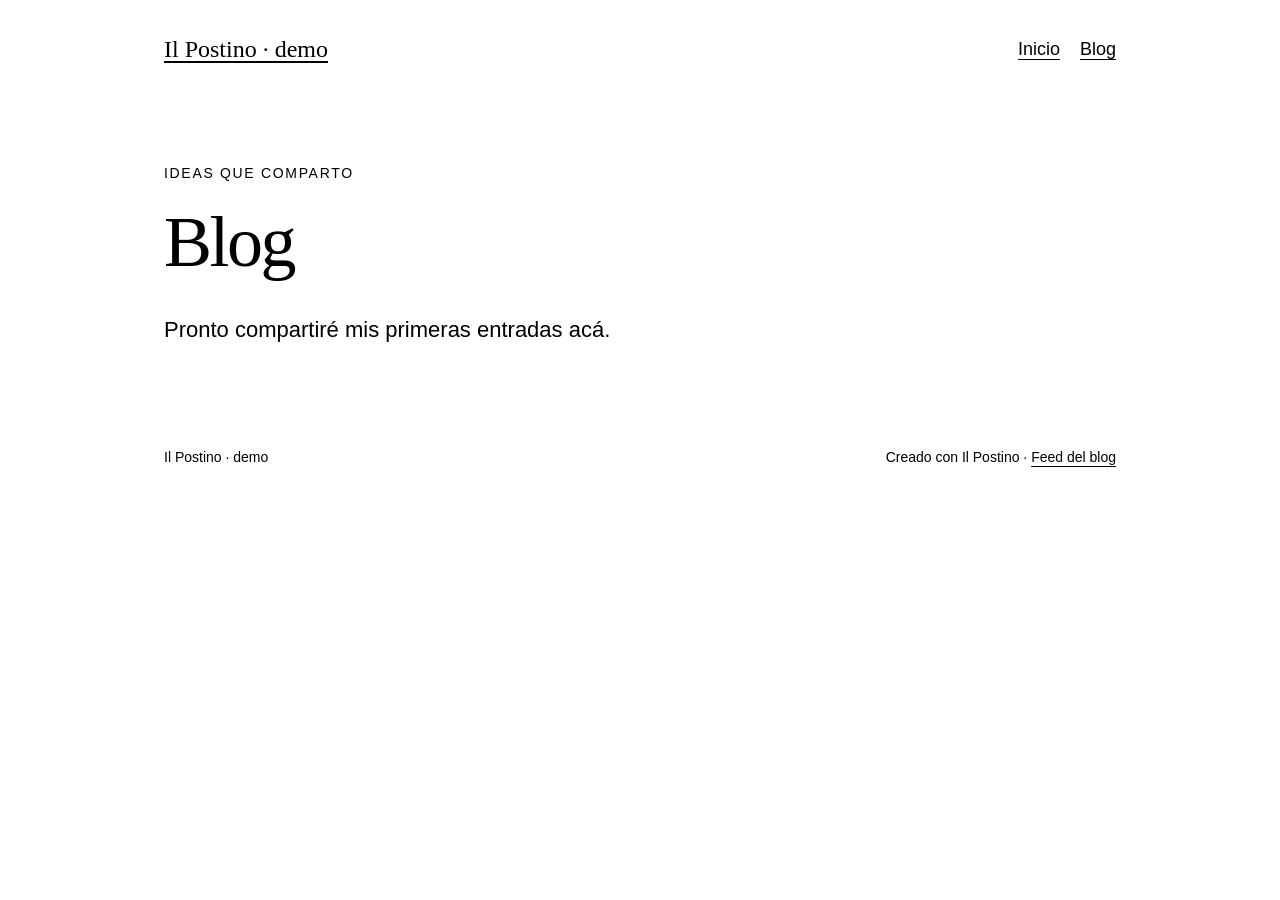
==== blog/index.html @ 6baf3ea8 "Publish website and blog · Il Postino" ====
<!doctype html>
<html lang="es"><head><meta charset="utf-8"><meta name="viewport" content="width=device-width,initial-scale=1">
<title>Blog — Il Postino · demo</title><meta name="description" content="Entradas de Il Postino · demo">
<link rel="canonical" href="https://SairaAsua.github.io/jb-ilpostino-demo/blog/"><link rel="stylesheet" href="../assets/postino.css">
<link rel="alternate" type="application/feed+json" title="Blog" href="../blog/feed.json">
</head><body><a class="skip" href="#contenido">Saltar al contenido</a><div class="wrap">
<header><a class="brand" href="../index.html">Il Postino · demo</a><nav aria-label="Navegación principal"><a href="../index.html">Inicio</a><a href="../blog/">Blog</a></nav></header>
<main id="contenido"><p class="eyebrow">Ideas que comparto</p><h1>Blog</h1><p class="lede">Pronto compartiré mis primeras entradas acá.</p></main><footer><span>Il Postino · demo</span><span>Creado con Il Postino · <a href="../blog/feed.json">Feed del blog</a></span></footer>
</div></body></html>
---- assets/postino.css ----
+:root{--bg:#f7f3ea;--text:#18332f;--accent:#97422c;--muted:#51615a;--line:#c5cec3}
*{box-sizing:border-box}html{font-size:18px}body{margin:0;background:var(--bg);color:var(--text);font-family:Arial,sans-serif;line-height:1.65;overflow-wrap:anywhere}
a{color:var(--accent);text-underline-offset:4px}a:hover{text-decoration-thickness:2px}a:focus-visible{outline:3px solid var(--accent);outline-offset:5px}
.wrap{max-width:1080px;margin:auto;padding:28px clamp(20px,5vw,64px)}header{display:flex;align-items:center;justify-content:space-between;gap:24px;flex-wrap:wrap;border-bottom:1px solid var(--line);padding-bottom:24px}
.brand{font-family:Georgia,serif;font-size:24px;color:var(--text)}nav{display:flex;gap:20px;flex-wrap:wrap}nav a{display:inline-flex;align-items:center;min-height:44px}
main{padding:52px 0}h1,h2,h3{font-family:Georgia,serif;font-weight:normal;line-height:1.15}h1{font-size:clamp(36px,7vw,72px);letter-spacing:-.035em;max-width:850px;margin:16px 0 28px}h2{font-size:32px;margin:0 0 20px}
.eyebrow,.meta,footer{font-size:14px;color:var(--muted)}.eyebrow{text-transform:uppercase;letter-spacing:.12em}.lede{font-size:22px;max-width:720px}.copy{max-width:720px;white-space:pre-wrap}.copy p{white-space:normal}
.button{display:inline-block;padding:12px 24px;background:var(--text);color:var(--bg);border-radius:6px;font-size:18px;margin:16px 0;text-decoration:none}
.section{border-top:1px solid var(--line);margin-top:48px;padding-top:36px}.cards{display:grid;grid-template-columns:repeat(auto-fit,minmax(min(100%,280px),1fr));gap:28px}.card{padding:24px 0;border-top:1px solid var(--line)}.card h2{font-size:28px;margin:12px 0}.card p{margin:16px 0}.card .read{display:inline-block;min-height:44px}
.photo{display:block;width:100%;max-width:720px;height:auto;border-radius:10px;margin:28px 0}.profile{max-width:240px}footer{border-top:1px solid var(--line);padding:24px 0;display:flex;justify-content:space-between;gap:20px;flex-wrap:wrap}
.skip{position:absolute;left:20px;top:-100px;background:var(--bg);padding:12px}.skip:focus{top:10px}ul{padding-left:24px}@media(max-width:480px){main{padding:36px 0}.lede{font-size:20px}header{gap:12px}}
@media(prefers-reduced-motion:reduce){*{scroll-behavior:auto}}
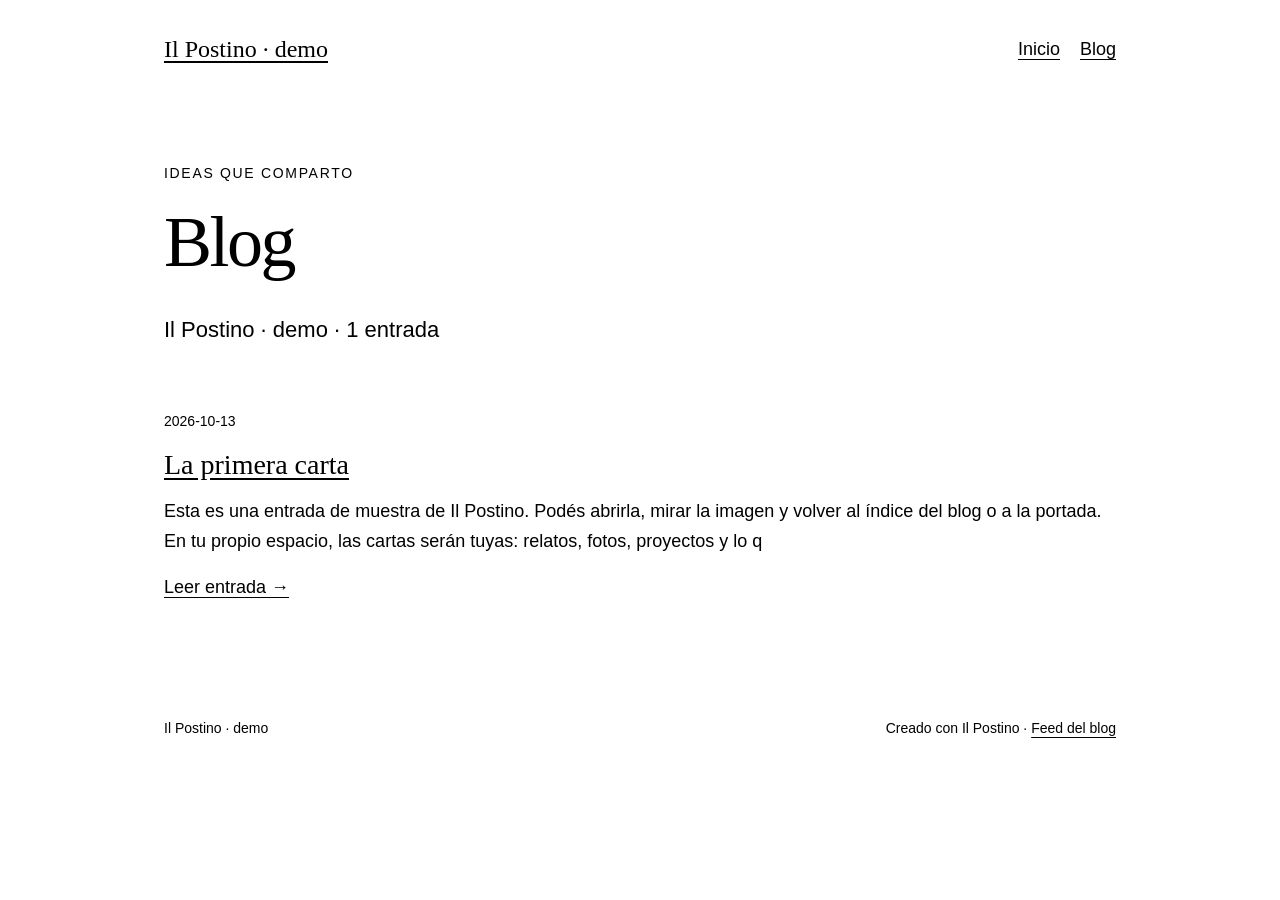
==== commit a780b7b7: "Publish blog entry · Il Postino" ====
--- a/blog/index.html
+++ b/blog/index.html
@@ -1,9 +1,9 @@
 <!doctype html>
 <html lang="es"><head><meta charset="utf-8"><meta name="viewport" content="width=device-width,initial-scale=1">
 <title>Blog — Il Postino · demo</title><meta name="description" content="Entradas de Il Postino · demo">
-<link rel="canonical" href="https://SairaAsua.github.io/jb-ilpostino-demo/blog/"><link rel="stylesheet" href="../assets/postino.css">
+<link rel="canonical" href="https://sairaasua.github.io/jb-ilpostino-demo/blog/"><link rel="stylesheet" href="../assets/postino.css">
 <link rel="alternate" type="application/feed+json" title="Blog" href="../blog/feed.json">
 </head><body><a class="skip" href="#contenido">Saltar al contenido</a><div class="wrap">
 <header><a class="brand" href="../index.html">Il Postino · demo</a><nav aria-label="Navegación principal"><a href="../index.html">Inicio</a><a href="../blog/">Blog</a></nav></header>
-<main id="contenido"><p class="eyebrow">Ideas que comparto</p><h1>Blog</h1><p class="lede">Pronto compartiré mis primeras entradas acá.</p></main><footer><span>Il Postino · demo</span><span>Creado con Il Postino · <a href="../blog/feed.json">Feed del blog</a></span></footer>
+<main id="contenido"><p class="eyebrow">Ideas que comparto</p><h1>Blog</h1><p class="lede">Il Postino · demo · 1 entrada</p><div class="cards"><article class="card"><p class="meta">2026-10-13</p><h2><a href="primera-carta.html">La primera carta</a></h2><p>Esta es una entrada de muestra de Il Postino. Podés abrirla, mirar la imagen y volver al índice del blog o a la portada.  En tu propio espacio, las cartas serán tuyas: relatos, fotos, proyectos y lo q</p><a class="read" href="primera-carta.html">Leer entrada →</a></article></div></main><footer><span>Il Postino · demo</span><span>Creado con Il Postino · <a href="../blog/feed.json">Feed del blog</a></span></footer>
 </div></body></html>
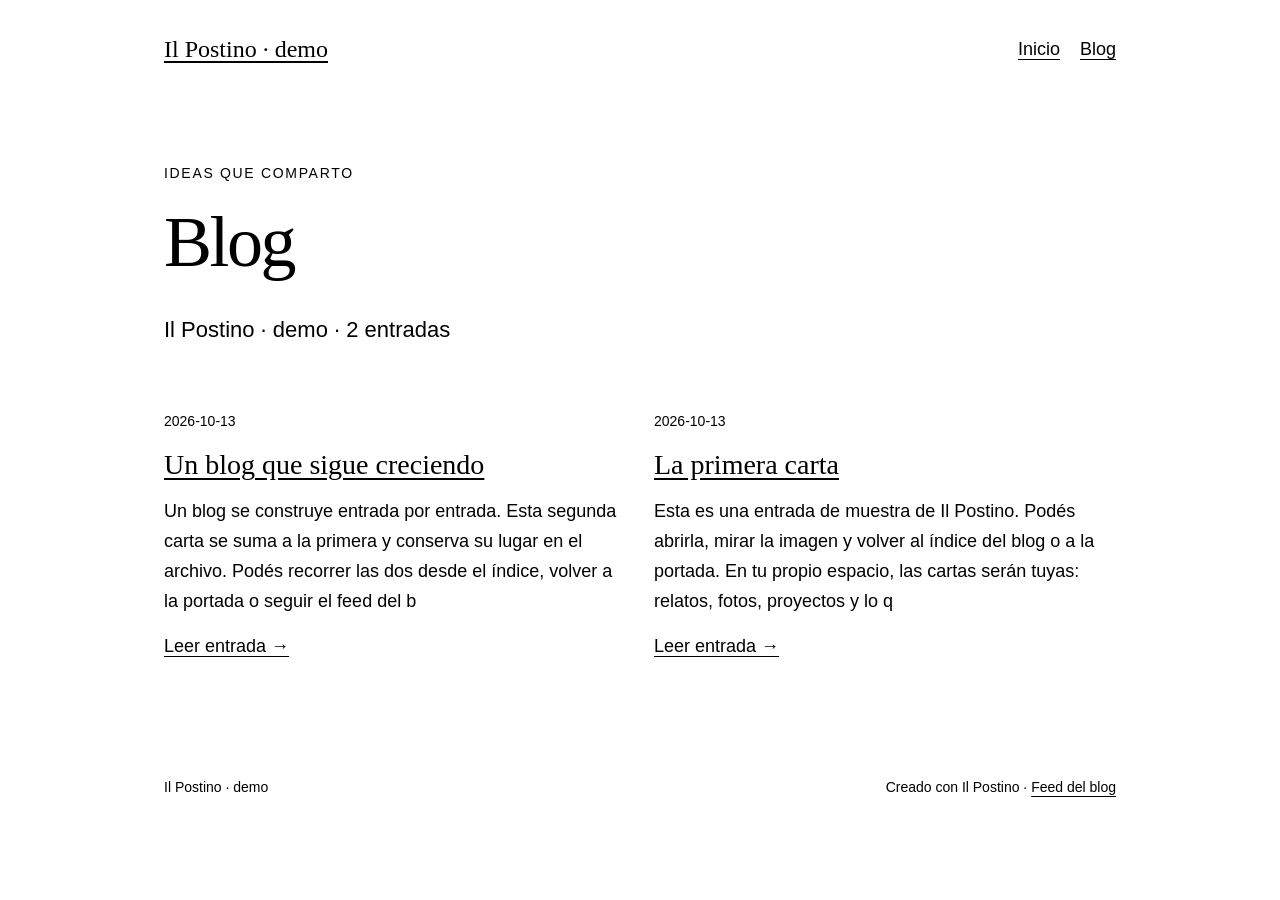
==== commit 36a7ff68: "Publish blog entry · Il Postino" ====
--- a/blog/index.html
+++ b/blog/index.html
@@ -5,5 +5,5 @@
 <link rel="alternate" type="application/feed+json" title="Blog" href="../blog/feed.json">
 </head><body><a class="skip" href="#contenido">Saltar al contenido</a><div class="wrap">
 <header><a class="brand" href="../index.html">Il Postino · demo</a><nav aria-label="Navegación principal"><a href="../index.html">Inicio</a><a href="../blog/">Blog</a></nav></header>
-<main id="contenido"><p class="eyebrow">Ideas que comparto</p><h1>Blog</h1><p class="lede">Il Postino · demo · 1 entrada</p><div class="cards"><article class="card"><p class="meta">2026-10-13</p><h2><a href="primera-carta.html">La primera carta</a></h2><p>Esta es una entrada de muestra de Il Postino. Podés abrirla, mirar la imagen y volver al índice del blog o a la portada.  En tu propio espacio, las cartas serán tuyas: relatos, fotos, proyectos y lo q</p><a class="read" href="primera-carta.html">Leer entrada →</a></article></div></main><footer><span>Il Postino · demo</span><span>Creado con Il Postino · <a href="../blog/feed.json">Feed del blog</a></span></footer>
+<main id="contenido"><p class="eyebrow">Ideas que comparto</p><h1>Blog</h1><p class="lede">Il Postino · demo · 2 entradas</p><div class="cards"><article class="card"><p class="meta">2026-10-13</p><h2><a href="segunda-carta.html">Un blog que sigue creciendo</a></h2><p>Un blog se construye entrada por entrada. Esta segunda carta se suma a la primera y conserva su lugar en el archivo.  Podés recorrer las dos desde el índice, volver a la portada o seguir el feed del b</p><a class="read" href="segunda-carta.html">Leer entrada →</a></article><article class="card"><p class="meta">2026-10-13</p><h2><a href="primera-carta.html">La primera carta</a></h2><p>Esta es una entrada de muestra de Il Postino. Podés abrirla, mirar la imagen y volver al índice del blog o a la portada.  En tu propio espacio, las cartas serán tuyas: relatos, fotos, proyectos y lo q</p><a class="read" href="primera-carta.html">Leer entrada →</a></article></div></main><footer><span>Il Postino · demo</span><span>Creado con Il Postino · <a href="../blog/feed.json">Feed del blog</a></span></footer>
 </div></body></html>
